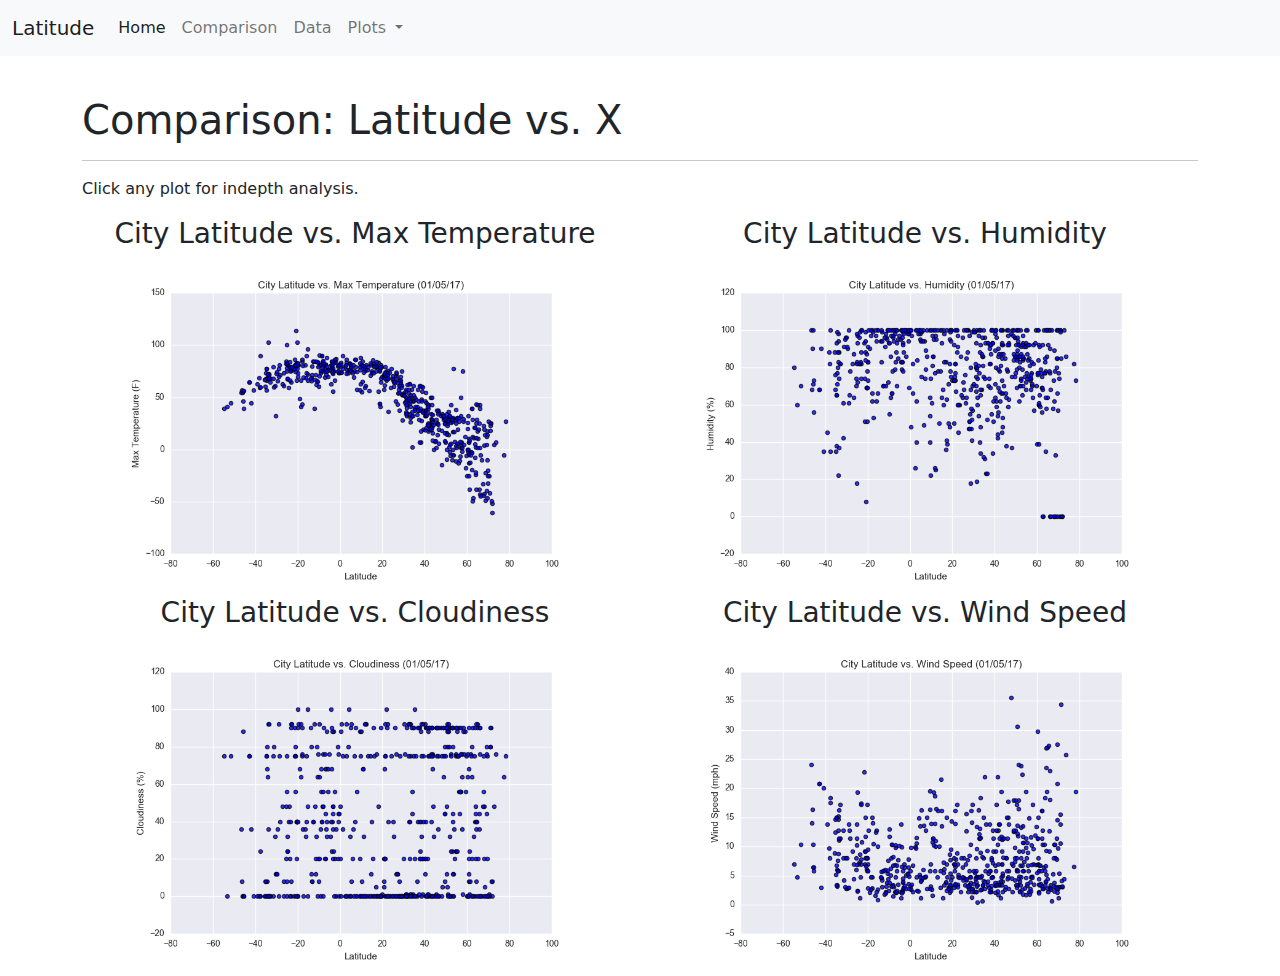
==== WebVisualizations/comparison.html @ c5f8f66b "update pages for case" ====
<!DOCTYPE html>
<html lang="en">
<head>
    <title>Latitude Analysis</title>
    <link href="assets/css/bootstrap.min.css" rel="stylesheet">
    <link href="assets/css/style.css" rel="stylesheet">
<script src="assets/js/bootstrap.bundle.min.js" ></script>
</head>
<body class= "pt-5 pg-comparison">
    <nav class="navbar navbar-expand-lg fixed-top navbar-light bg-light">
        <div class="container-fluid">
          <a class="navbar-brand" href="#">Latitude</a>
          <button class="navbar-toggler" type="button" data-bs-toggle="collapse" data-bs-target="#navbarNav" aria-controls="navbarNav" aria-expanded="false" aria-label="Toggle navigation">
            <span class="navbar-toggler-icon"></span>
          </button>
          <div class="collapse navbar-collapse" id="navbarNav">
            <ul class="navbar-nav">
              <li class="nav-item">
                <a class="nav-link active" aria-current="page" href="index.html">Home</a>
              </li>
              <li class="nav-item">
                <a class="nav-link" href="comparison.html">Comparison</a>
              </li>
              <li class="nav-item">
                <a class="nav-link" href="data.html">Data</a>
              </li>
              <li class="nav-item dropdown">
                <a class="nav-link dropdown-toggle" href="#" id="navbarDropdown" role="button" data-bs-toggle="dropdown" aria-expanded="false">
                  Plots
                </a>
                <ul class="dropdown-menu" aria-labelledby="navbarDropdown">
                  <li><a class="dropdown-item" href="fig1.html">City Lat vr. Max Temp</a></li>
                  <li><a class="dropdown-item" href="fig2.html">City Lat vr. Humidity</a></li>
                  <li><a class="dropdown-item" href="fig3.html">City Lat vr. Cloudiness</a></li>
                  <li><a class="dropdown-item" href="fig4.html">City Lat vr. Wind Speed</a></li>
                  
                </ul>
              </li>
            </ul>
          </div>
        </div>
      </nav>
    <div class= "container mt-5" >
        <div class= "row">
            <div class= "col-lg-12">
                <h1>Comparison: Latitude vs. X</h1>
                <hr/>
                
                <P>Click any plot for indepth analysis.</P>
                
            </div>   
        </div>
        <div class= "comp-image-grid">
            <div class= "row">
            <div class= "col-lg-6">
                <h3>City Latitude vs. Max Temperature</h3>
                <a href="fig1.html">
                    <img class="comparison-vis" src="resources/images/Fig1.png" alt=""></img></a>
            </div>
            <div class= "col-lg-6">
                <h3>City Latitude vs. Humidity</h3>
                <a href="fig2.html">
                    <img class="comparison-vis" src="resources/images/Fig2.png" alt=""></img></a>
            </div>
            </div>
            <div class= "row">
            <div class= "col-lg-6">
                <h3>City Latitude vs. Cloudiness</h3>
                <a href="fig3.html">
                    <img class="comparison-vis" src="resources/images/Fig3.png" alt=""></img></a>
            </div>
            <div class= "col-lg-6">
                <h3>City Latitude vs. Wind Speed</h3>
                <a href="fig4.html">
                    <img class="comparison-vis" src="resources/images/Fig4.png" alt=""></img></a>
            </div>
            </div>
        </div>    

    </div>



</body>

</html>
---- WebVisualizations/assets/css/style.css ----
img.vis {
    max-width: 400px;
    float: left;
}
img.vis-sm {
    max-width: 150px;
    float: left;
}
.navbar-nav {
    float: right;
}
.vis-page .section-main .vis {
    max-width: 100%;
}
.pg-comparison .comparison-vis {
    max-width: 90%;
}

.comp-image-grid {
    text-align: center;
}
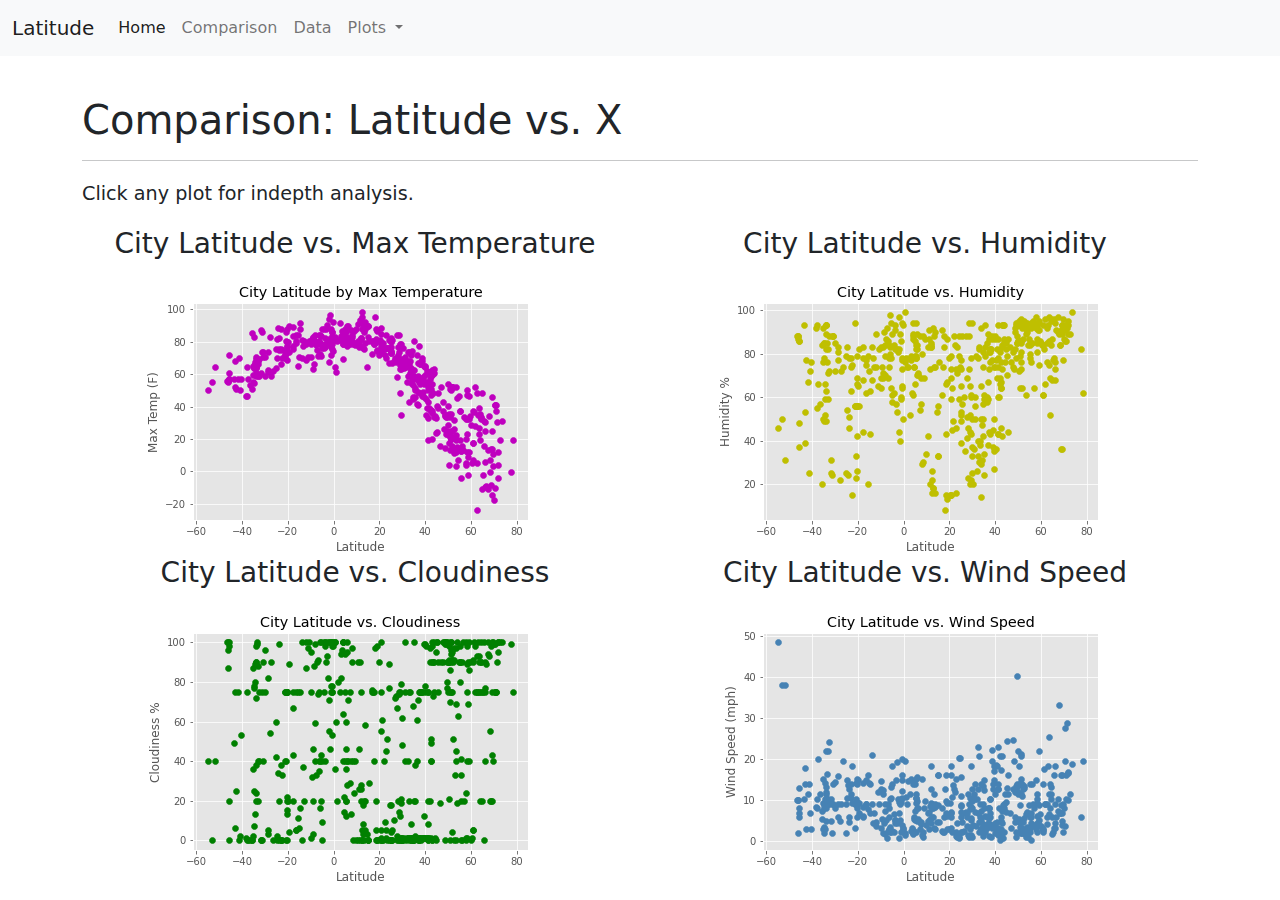
==== commit 16b9f233: "update text" ====
--- a/WebVisualizations/comparison.html
+++ b/WebVisualizations/comparison.html
@@ -29,10 +29,10 @@
                   Plots
                 </a>
                 <ul class="dropdown-menu" aria-labelledby="navbarDropdown">
-                  <li><a class="dropdown-item" href="fig1.html">City Lat vr. Max Temp</a></li>
-                  <li><a class="dropdown-item" href="fig2.html">City Lat vr. Humidity</a></li>
-                  <li><a class="dropdown-item" href="fig3.html">City Lat vr. Cloudiness</a></li>
-                  <li><a class="dropdown-item" href="fig4.html">City Lat vr. Wind Speed</a></li>
+                  <li><a class="dropdown-item" href="fig1.html">Max Temp</a></li>
+                  <li><a class="dropdown-item" href="fig2.html">Humidity</a></li>
+                  <li><a class="dropdown-item" href="fig3.html">Cloudiness</a></li>
+                  <li><a class="dropdown-item" href="fig4.html">Wind Speed</a></li>
                   
                 </ul>
               </li>
--- a/WebVisualizations/assets/css/style.css
+++ b/WebVisualizations/assets/css/style.css
@@ -18,4 +18,8 @@
 
 .comp-image-grid {
     text-align: center;
+}
+p {
+    line-height: 1.75em;
+    font-size: 1.2em;
 }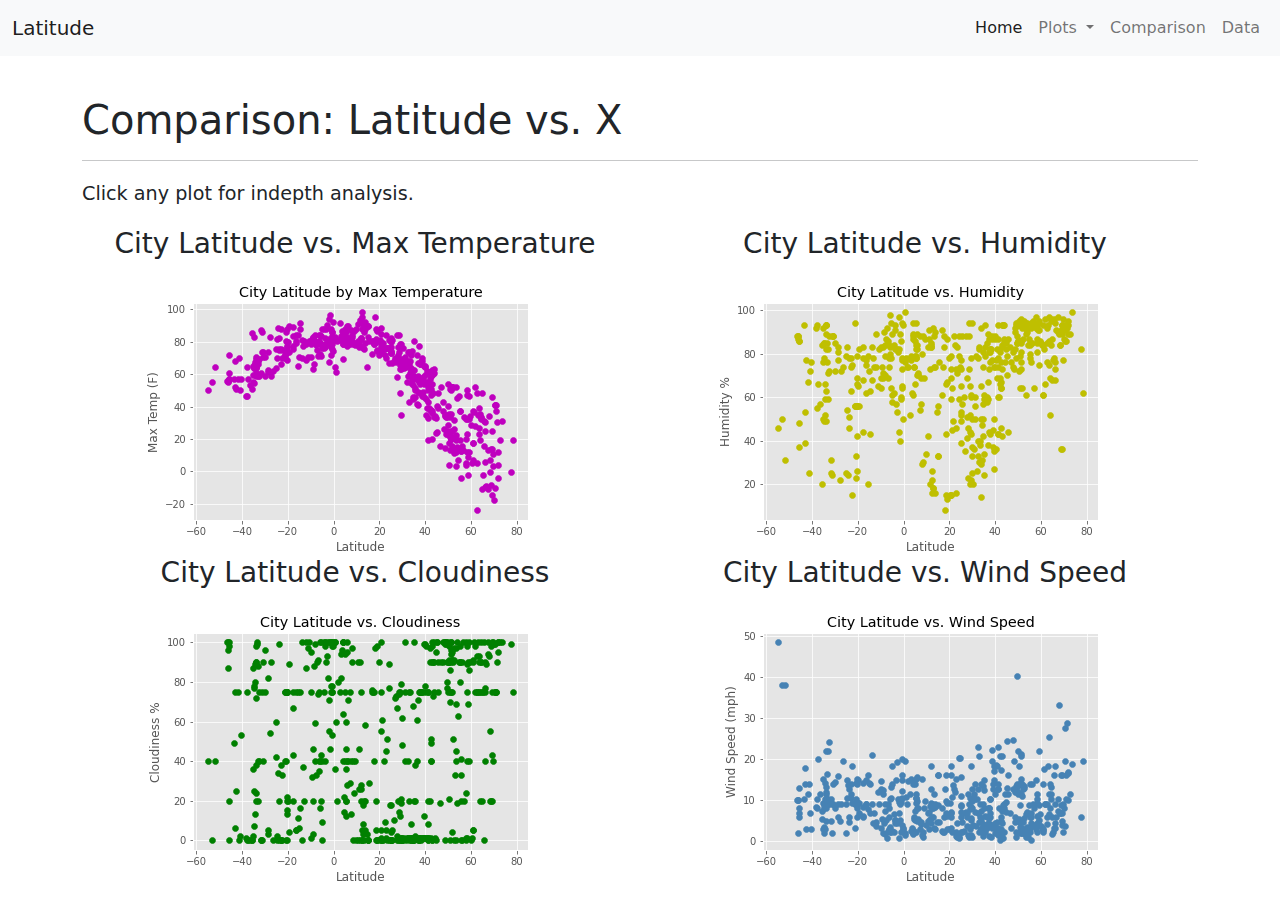
==== commit e0059bfe: "update comp page" ====
--- a/WebVisualizations/comparison.html
+++ b/WebVisualizations/comparison.html
@@ -7,39 +7,40 @@
 <script src="assets/js/bootstrap.bundle.min.js" ></script>
 </head>
 <body class= "pt-5 pg-comparison">
-    <nav class="navbar navbar-expand-lg fixed-top navbar-light bg-light">
-        <div class="container-fluid">
-          <a class="navbar-brand" href="#">Latitude</a>
-          <button class="navbar-toggler" type="button" data-bs-toggle="collapse" data-bs-target="#navbarNav" aria-controls="navbarNav" aria-expanded="false" aria-label="Toggle navigation">
-            <span class="navbar-toggler-icon"></span>
-          </button>
-          <div class="collapse navbar-collapse" id="navbarNav">
-            <ul class="navbar-nav">
-              <li class="nav-item">
-                <a class="nav-link active" aria-current="page" href="index.html">Home</a>
-              </li>
-              <li class="nav-item">
-                <a class="nav-link" href="comparison.html">Comparison</a>
-              </li>
-              <li class="nav-item">
-                <a class="nav-link" href="data.html">Data</a>
-              </li>
-              <li class="nav-item dropdown">
-                <a class="nav-link dropdown-toggle" href="#" id="navbarDropdown" role="button" data-bs-toggle="dropdown" aria-expanded="false">
-                  Plots
-                </a>
-                <ul class="dropdown-menu" aria-labelledby="navbarDropdown">
-                  <li><a class="dropdown-item" href="fig1.html">Max Temp</a></li>
-                  <li><a class="dropdown-item" href="fig2.html">Humidity</a></li>
-                  <li><a class="dropdown-item" href="fig3.html">Cloudiness</a></li>
-                  <li><a class="dropdown-item" href="fig4.html">Wind Speed</a></li>
-                  
-                </ul>
-              </li>
+  <nav class="navbar navbar-expand-lg fixed-top navbar-light bg-light">
+    <div class="container-fluid">
+      <a class="navbar-brand" href="#">Latitude</a>
+      <button class="navbar-toggler" type="button" data-bs-toggle="collapse" data-bs-target="#navbarNav" aria-controls="navbarNav" aria-expanded="false" aria-label="Toggle navigation">
+        <span class="navbar-toggler-icon"></span>
+      </button>
+      <div class="collapse navbar-collapse justify-content-end" id="navbarNav">
+        <ul class="navbar-nav text-right">
+          <li class="nav-item">
+            <a class="nav-link active" aria-current="page" href="index.html">Home</a>
+          </li>
+          <li class="nav-item dropdown">
+            <a class="nav-link dropdown-toggle" href="#" id="navbarDropdown" role="button" data-bs-toggle="dropdown" aria-expanded="false">
+              Plots
+            </a>
+            <ul class="dropdown-menu" aria-labelledby="navbarDropdown">
+              <li><a class="dropdown-item" href="fig1.html">Max Temp</a></li>
+              <li><a class="dropdown-item" href="fig2.html">Humidity</a></li>
+              <li><a class="dropdown-item" href="fig3.html">Cloudiness</a></li>
+              <li><a class="dropdown-item" href="fig4.html">Wind Speed</a></li>
+              
             </ul>
-          </div>
-        </div>
-      </nav>
+          </li>
+          <li class="nav-item">
+            <a class="nav-link" href="comparison.html">Comparison</a>
+          </li>
+          <li class="nav-item">
+            <a class="nav-link" href="data.html">Data</a>
+          </li>
+
+        </ul>
+      </div>
+    </div>
+  </nav>
     <div class= "container mt-5" >
         <div class= "row">
             <div class= "col-lg-12">
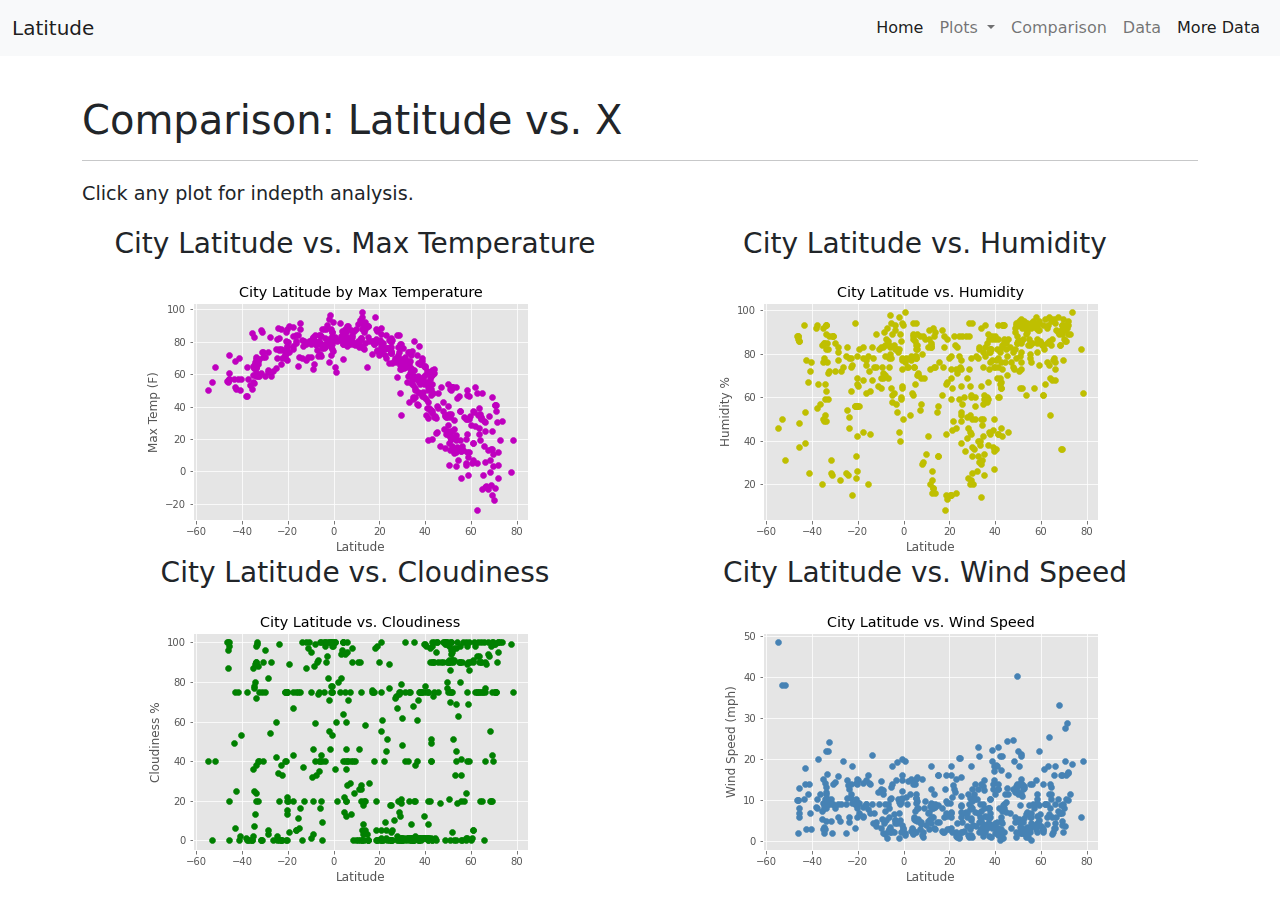
==== commit 63fc474e: "fix nav bar" ====
--- a/WebVisualizations/comparison.html
+++ b/WebVisualizations/comparison.html
@@ -9,7 +9,7 @@
 <body class= "pt-5 pg-comparison">
   <nav class="navbar navbar-expand-lg fixed-top navbar-light bg-light">
     <div class="container-fluid">
-      <a class="navbar-brand" href="#">Latitude</a>
+      <a class="navbar-brand" href="index.html">Latitude</a>
       <button class="navbar-toggler" type="button" data-bs-toggle="collapse" data-bs-target="#navbarNav" aria-controls="navbarNav" aria-expanded="false" aria-label="Toggle navigation">
         <span class="navbar-toggler-icon"></span>
       </button>
@@ -27,7 +27,6 @@
               <li><a class="dropdown-item" href="fig2.html">Humidity</a></li>
               <li><a class="dropdown-item" href="fig3.html">Cloudiness</a></li>
               <li><a class="dropdown-item" href="fig4.html">Wind Speed</a></li>
-              
             </ul>
           </li>
           <li class="nav-item">
@@ -35,6 +34,9 @@
           </li>
           <li class="nav-item">
             <a class="nav-link" href="data.html">Data</a>
+          </li>
+          <li class="nav-item">
+            <a class="nav-link active" href="data_vis.html">More Data</a>
           </li>
 
         </ul>
--- a/WebVisualizations/assets/css/style.css
+++ b/WebVisualizations/assets/css/style.css
@@ -22,4 +22,21 @@
 p {
     line-height: 1.75em;
     font-size: 1.2em;
-}+}
+nav a {
+    color: rgba(0,0,0,.9);
+}
+@media (max-width: 980px){
+    nav.bg-light {
+        background-color: rgb(192, 191, 191) !important;
+    }
+    nav a {
+        
+    }
+
+    .navbar-toggler {
+        
+        
+    }
+}
+
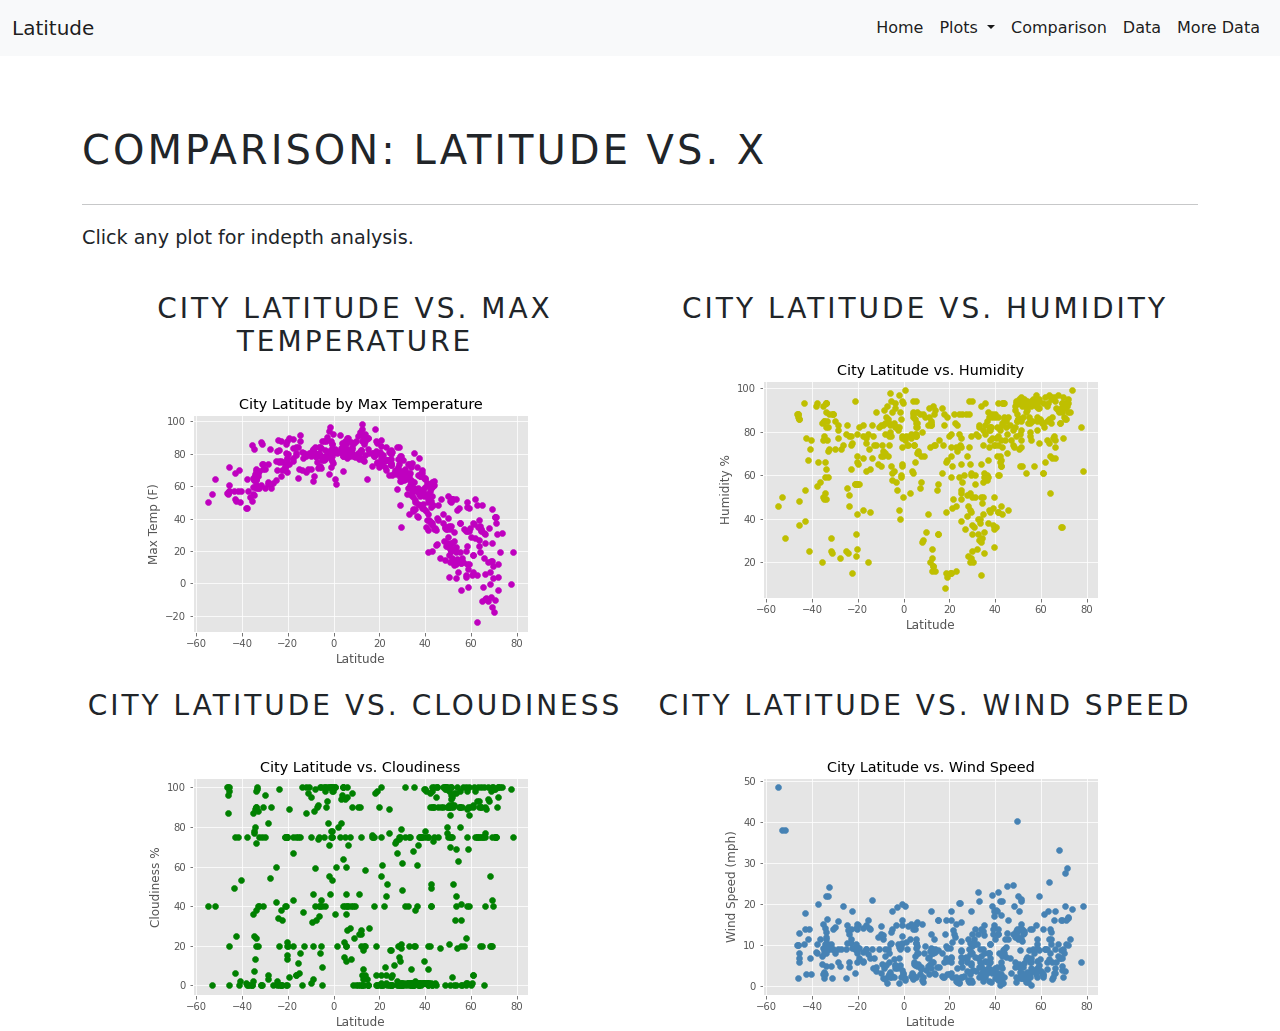
==== commit 5357e215: "fix nav bar font issue" ====
--- a/WebVisualizations/comparison.html
+++ b/WebVisualizations/comparison.html
@@ -19,7 +19,7 @@
             <a class="nav-link active" aria-current="page" href="index.html">Home</a>
           </li>
           <li class="nav-item dropdown">
-            <a class="nav-link dropdown-toggle" href="#" id="navbarDropdown" role="button" data-bs-toggle="dropdown" aria-expanded="false">
+            <a class="nav-link active dropdown-toggle " href="#" id="navbarDropdown" role="button" data-bs-toggle="dropdown" aria-expanded="false">
               Plots
             </a>
             <ul class="dropdown-menu" aria-labelledby="navbarDropdown">
@@ -30,10 +30,10 @@
             </ul>
           </li>
           <li class="nav-item">
-            <a class="nav-link" href="comparison.html">Comparison</a>
+            <a class="nav-link active" href="comparison.html">Comparison</a>
           </li>
           <li class="nav-item">
-            <a class="nav-link" href="data.html">Data</a>
+            <a class="nav-link active" href="data.html">Data</a>
           </li>
           <li class="nav-item">
             <a class="nav-link active" href="data_vis.html">More Data</a>
--- a/WebVisualizations/assets/css/style.css
+++ b/WebVisualizations/assets/css/style.css
@@ -39,4 +39,9 @@
         
     }
 }
+h1, h2, h3, h4, h5, h6 {
+    text-transform: uppercase;
+    letter-spacing: 3px;
+    margin: .75em 0em;
+}
 
